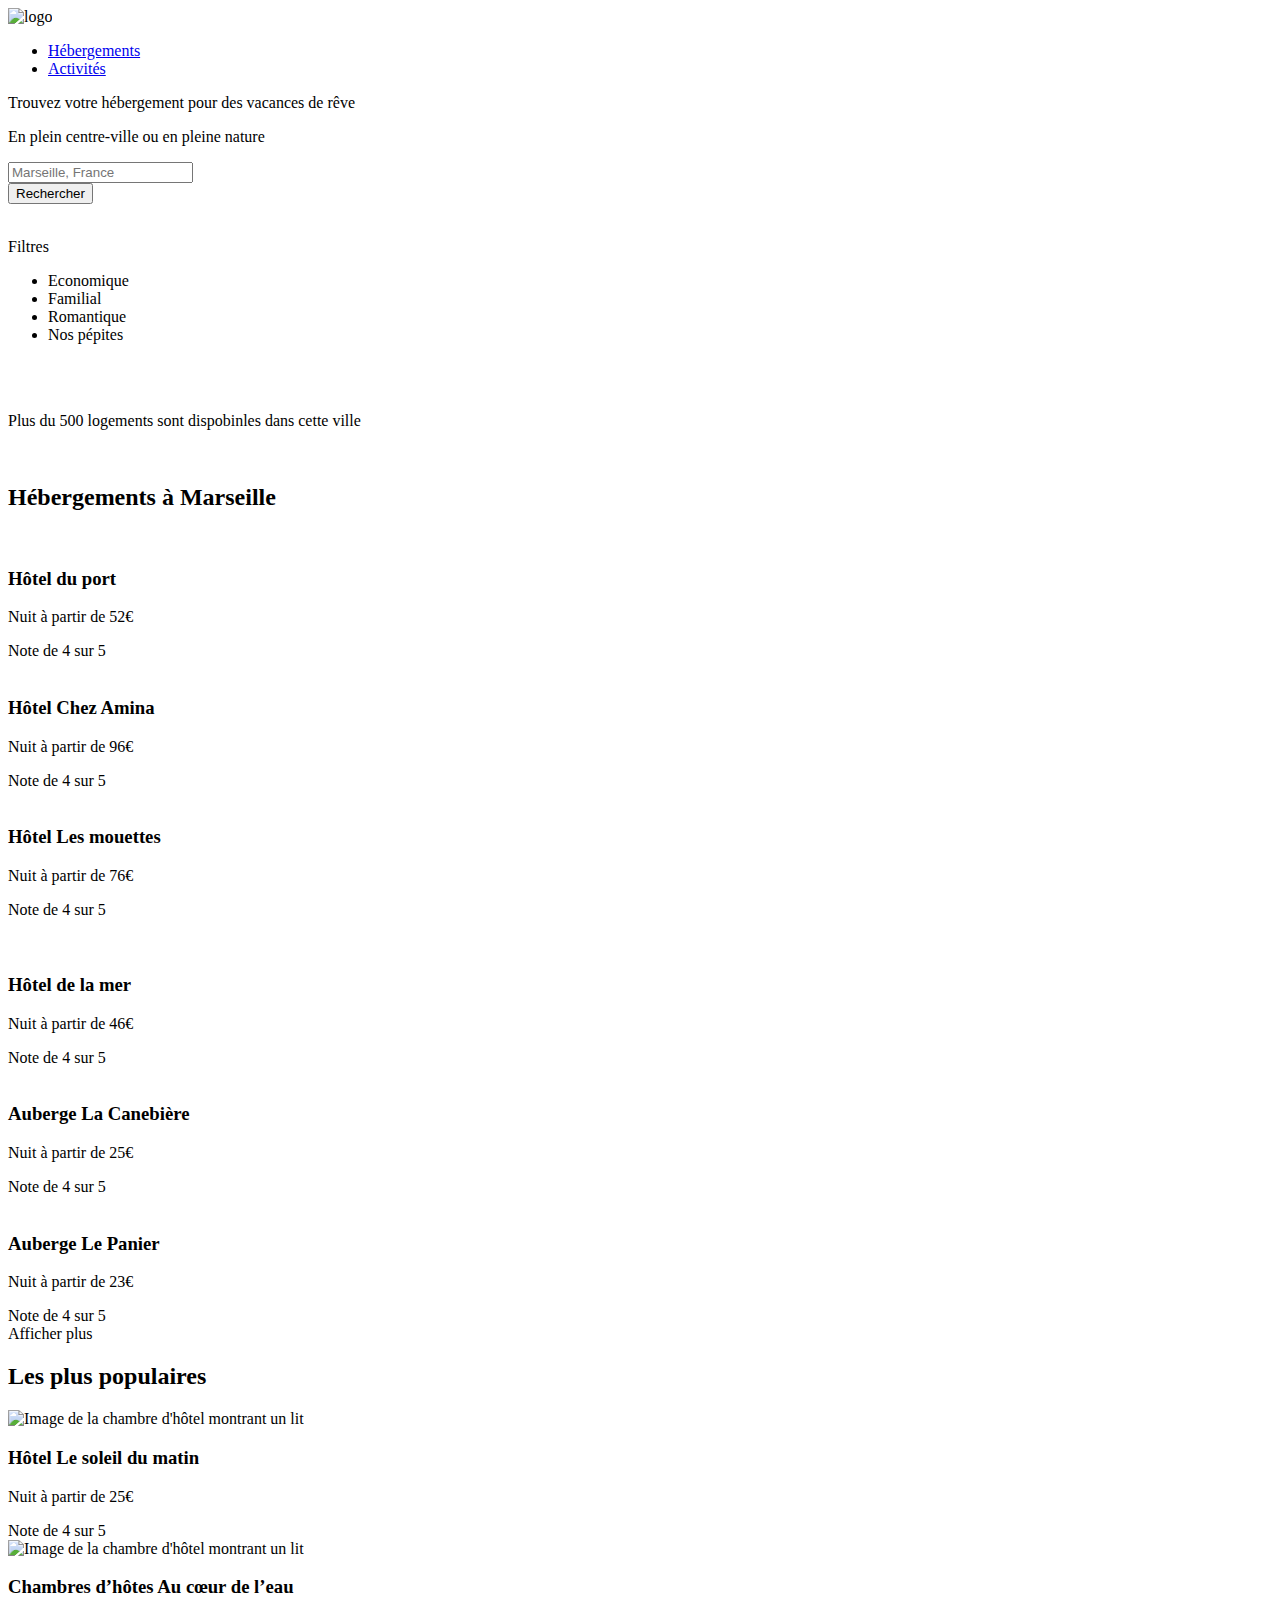
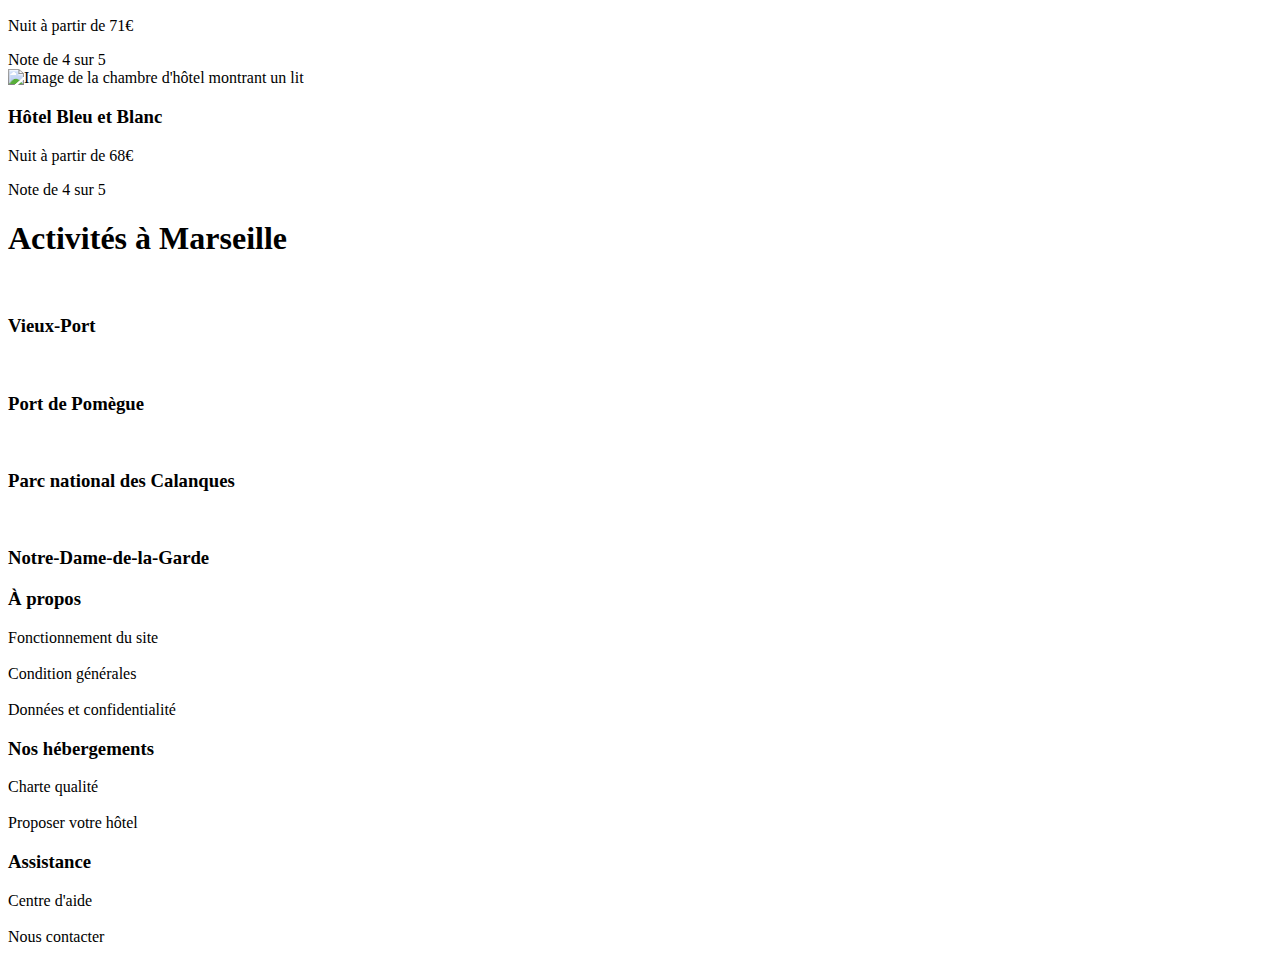
==== index.html @ 1d9c8f61 "Add files via upload" ====
<!DOCTYPE html>
<html lang="fr"><!--100%-->
    <head>
        <meta charset="UTF-8">
        <meta name="viewport" content="width=device-width, initial-scale=1.0">
        <title>Booki</title>
        <link rel="preconnect" href="https://fonts.googleapis.com">
        <link rel="preconnect" href="https://fonts.gstatic.com" crossorigin>
        <link href="https://fonts.googleapis.com/css2?family=Raleway:wght@400;500;700&display=swap" rel="stylesheet">
        <link rel="stylesheet" href="https://cdnjs.cloudflare.com/ajax/libs/font-awesome/6.2.1/css/all.min.css"
            integrity="sha512-MV7K8+y+gLIBoVD59lQIYicR65iaqukzvf/nwasF0nqhPay5w/9lJmVM2hMDcnK1OnMGCdVK+iQrJ7lzPJQd1w=="
            crossorigin="anonymous" referrerpolicy="no-referrer" />
        <link rel="stylesheet" href="css/style.css">
    </head>

    <body>
        <div class="main-container">
            <header>
                <div class="reservia">
                    <div class="logo">
                        <img src="./images/logo/Booki.png" alt="logo" id="booki">
                    </div>
                    <ul class="menu">
                        <li class="btn-hebergements"><a href="#hebergements">Hébergements</a> </li>
                        <!--<a href="#hebergements">Hébergements</a>-->
                        <li class="btn-activites"><a href="#activites">Activités</a> </li>
                        <!--<a href="#activites">Activités</a>-->
                        <!--<div class="btn-hebergement">
                            <input type="submit" name="submit2" class="submit2" value="Hébergement"/>
                        </div>
                        <div class="btn-activites">
                            <input type="submit" name="submit3" class="submit3" value="Activités"/>
                        </div>-->
                    </ul>
                </div>
            </header>
                <p id="p1">Trouvez votre hébergement pour des vacances de rêve</p>
                <p id="p4">En plein centre-ville ou en pleine nature</p>
            <div class="info-group">
                <div class="search-bar">
                    <div class="group15">
                         <i class="fa-solid fa-location-dot" id="s1"></i>
                    </div>
                    <div class="button-searche-desktop-1">
                        <input type="text" name="text" class="search" placeholder="Marseille, France">
                    </div>
                    <div class="button-search-desktop-2">
                        <input type="submit" name="submit" class="submit" value="Rechercher">
                    </div>
                </div>
                <br>
                <div class="filter-bar">
                    <div class="filter-0">
                        <p id="p2">Filtres</p>
                    </div>
                    <div id="filtres">
                        <ul class="menu-2">
                            <li class="icon1"><span class="favorite-styled-1"><i class="fa-solid fa-money-bill-wave" id="f1"></i> Economique</span></li>
                            <li class="icon2"><span class="favorite-styled-2"><i class="fa-solid fa-person" id="f2"></i> Familial</span></li>
                            <li class="icon3"><span class="favorite-styled-3"><i class="fa-solid fa-heart" id="f3"></i> Romantique</span></li>
                            <li class="icon4"><span class="favorite-styled-4"><i class="fa-solid fa-fire" id="f4"></i> Nos pépites</span></li>
                        </ul>
                    </div>
                <!--<div id="filtres">
                        <div class="filter-1">
                            <div class="icon1">
                                <button class="favorite-styled-1" type="button"><i class="fa-solid fa-money-bill-wave" id="f1"></i> Economique</button>
                            </div>
                        </div>
                        <div class="filter-2">
                            <div class="icon2">
                                <button class="favorite-styled-2" type="button"><i class="fa-solid fa-person" id="f2"></i> Familial</button>
                            </div>
                        </div>
                        <div class="filter-3">
                            <div class="icon3">
                                <button class="favorite-styled-3" type="button"><i class="fa-solid fa-heart" id="f3"></i> Romantique</button>
                            </div>
                        </div>
                        <div class="filter-4">
                            <div class="icon4">
                                <button class="favorite-styled-4" type="button"><i class="fa-solid fa-fire" id="f4"></i> Nos pépites</button>
                            </div>
                        </div>
                    </div>-->
                </div>
                <br>
                <div class="infobar">
                    <div class="icon5">
                        <i class="fa-solid fa-info" id="s2"></i>
                    </div>
                    <br>
                    <div class="text1">
                        <p id="p3">Plus du 500 logements sont dispobinles dans cette ville</p>
                    </div>
                </div>
            </div>
            <br>
            <main>
                <div class="hebergements-and-populaires">
                    <section class="hebergements">
                        <div>
                            <h2 class="section-title">Hébergements à Marseille</h2>
                        </div>
                        <div class="hebergements-cards">
                            <div class="hebergements-cards-1">
                                <article class="card">
                                    <div class="card-content">
                                        <div class="card-img">
                                            <img src="./images/hebergements/fred-kleber.jpg" alt="" id="hbg-img1">
                                        </div>
                                        <div class="card-txt">
                                            <h3 class="card-title">Hôtel du port</h3>
										    <p class="card-subtitle">Nuit à partir de 52<span class="euro">€</span></p>
                                        </div>
                                        <div class="card-rating">
                                            <i class="fa-xs fa-solid fa-star" aria-hidden="true"></i>
                                            <i class="fa-xs fa-solid fa-star" aria-hidden="true"></i>
                                            <i class="fa-xs fa-solid fa-star" aria-hidden="true"></i>
                                            <i class="fa-xs fa-solid fa-star" aria-hidden="true"></i>
                                            <i class="fa-xs fa-solid fa-star neutral-star" aria-hidden="true" id="no-star1"></i>
                                            <span class="sr-only">Note de 4 sur 5</span>
                                        </div>
                                    </div>
                                </article>
                                <article class="card">
                                    <div class="card-content">
                                        <div class="card-img">
                                            <img src="./images/hebergements/febrian-zakaria.jpg" alt="" id="hbg-img2">
                                        </div>
                                        <div class="card-txt">
                                            <h3 class="card-title">Hôtel Chez Amina</h3>
                                            <p class="card-subtitle">Nuit à partir de 96<span class="euro">€</span></p>
                                        </div>
                                        <div class="card-rating">
                                            <i class="fa-xs fa-solid fa-star" aria-hidden="true"></i>
                                            <i class="fa-xs fa-solid fa-star" aria-hidden="true"></i>
                                            <i class="fa-xs fa-solid fa-star" aria-hidden="true"></i>
                                            <i class="fa-xs fa-solid fa-star" aria-hidden="true"></i>
                                            <i class="fa-xs fa-solid fa-star neutral-star" aria-hidden="true" id="no-star2"></i>
                                            <span class="sr-only">Note de 4 sur 5</span>
                                        </div>
                                    </div>
                                </article>
                                <article class="card">
                                    <div class="card-content">
                                        <div class="card-img">
                                            <img src="./images/hebergements/reisetopia.jpg" alt="" id="hbg-img3">
                                        </div>
                                        <div class="card-txt">
                                            <h3 class="card-title">Hôtel Les mouettes</h3>
                                            <p class="card-subtitle">Nuit à partir de 76<span class="euro">€</span></p>
                                        </div>
                                        <div class="card-rating">
                                            <i class="fa-xs fa-solid fa-star" aria-hidden="true"></i>
                                            <i class="fa-xs fa-solid fa-star" aria-hidden="true"></i>
                                            <i class="fa-xs fa-solid fa-star" aria-hidden="true"></i>
                                            <i class="fa-xs fa-solid fa-star" aria-hidden="true"></i>
                                            <i class="fa-xs fa-solid fa-star neutral-star" aria-hidden="true" id="no-star3"></i>
                                            <span class="sr-only">Note de 4 sur 5</span>
                                        </div>
                                    </div>
                                </article>
                            </div>
                            <br>
                            <div class="hebergements-cards-2">
                                <article class="card">
                                    <div class="card-content">
                                        <div class="card-img">
                                            <img src="./images/hebergements/annie-spratt.jpg" alt="" id="hbg-img4">
                                        </div>
                                        <div class="card-txt">
                                            <h3 class="card-title">Hôtel de la mer</h3>
                                            <p class="card-subtitle">Nuit à partir de 46<span class="euro">€</span></p>
                                        </div>
                                        <div class="card-rating">
                                            <i class="fa-xs fa-solid fa-star" aria-hidden="true"></i>
                                            <i class="fa-xs fa-solid fa-star" aria-hidden="true"></i>
                                            <i class="fa-xs fa-solid fa-star" aria-hidden="true"></i>
                                            <i class="fa-xs fa-solid fa-star" aria-hidden="true"></i>
                                            <i class="fa-xs fa-solid fa-star neutral-star" aria-hidden="true" id="no-star4"></i>
                                            <span class="sr-only">Note de 4 sur 5</span>
                                        </div>
                                    </div>
                                </article>
                                <article class="card">
                                    <div class="card-content">
                                        <div class="card-img">
                                            <img src="./images/hebergements/marcus-loke.jpg" alt="" id="hbg-img5">
                                        </div>
                                        <div class="card-txt">
                                            <h3 class="card-title">Auberge La Canebière</h3>
                                            <p class="card-subtitle">Nuit à partir de 25<span class="euro">€</span></p>
                                        </div>
                                        <div class="card-rating">
                                            <i class="fa-xs fa-solid fa-star" aria-hidden="true"></i>
                                            <i class="fa-xs fa-solid fa-star" aria-hidden="true"></i>
                                            <i class="fa-xs fa-solid fa-star" aria-hidden="true"></i>
                                            <i class="fa-xs fa-solid fa-star" aria-hidden="true"></i>
                                            <i class="fa-xs fa-solid fa-star neutral-star" aria-hidden="true" id="no-star5"></i>
                                            <span class="sr-only">Note de 4 sur 5</span>
                                        </div>
                                    </div>
                                </article>
                                <article class="card">
                                    <div class="card-content">
                                        <div class="card-img">
                                            <img src="./images/hebergements/nicate-lee.jpg" alt="" id="hbg-img6">
                                        </div>
                                        <div class="card-txt">
                                            <h3 class="card-title">Auberge Le Panier</h3>
                                            <p class="card-subtitle">Nuit à partir de 23<span class="euro">€</span></p>
                                        </div>
                                        <div class="card-rating">
                                            <i class="fa-xs fa-solid fa-star" aria-hidden="true"></i>
                                            <i class="fa-xs fa-solid fa-star" aria-hidden="true"></i>
                                            <i class="fa-xs fa-solid fa-star" aria-hidden="true"></i>
                                            <i class="fa-xs fa-solid fa-star" aria-hidden="true"></i>
                                            <i class="fa-xs fa-solid fa-star neutral-star" aria-hidden="true" id="no-star6"></i>
                                            <span class="sr-only">Note de 4 sur 5</span>
                                        </div>
                                    </div>
                                </article>
                            </div>
                            <div class="affiche">
                                <submit>Afficher plus</submit>
                            </div>
                        </div>
                    </section>
                    <section class="populaires">
                        <div class="populaires-title">
                            <h2 class="section-title-2">Les plus populaires</h2>
                            <i class="fa-solid fa-chart-line" id="I2" aria-hidden="true"></i>
                        </div>
                        <div class="populaires-cards">
                            <!--<a href="#">-->
                                <article class="card">
                                    <img src="./images/hebergements/emile-guillemot.jpg" alt="Image de la chambre d'hôtel montrant un lit">
                                    <div class="card-content">
                                        <div class="card-txt">
                                            <h3 class="card-title">Hôtel Le soleil du matin</h3>
                                            <p class="card-subtitle">Nuit à partir de 25<span class="euro">€</span></p>
                                        </div>
                                        <div class="card-rating">
                                            <i class="fa-xs fa-solid fa-star" aria-hidden="true"></i>
                                            <i class="fa-xs fa-solid fa-star" aria-hidden="true"></i>
                                            <i class="fa-xs fa-solid fa-star" aria-hidden="true"></i>
                                            <i class="fa-xs fa-solid fa-star" aria-hidden="true"></i>
                                            <i class="fa-xs fa-solid fa-star neutral-star" aria-hidden="true" id="no-star7"></i>
                                            <span class="sr-only">Note de 4 sur 5</span>
                                        </div>
                                    </div>
                                </article>
                            <!--</a>
                            <a href="#">-->
                                <article class="card">
                                    <img src="./images/hebergements/aw-creative.jpg" alt="Image de la chambre d'hôtel montrant un lit">
                                    <div class="card-content">
                                        <div class="card-txt">
                                            <h3 class="card-title">Chambres d’hôtes Au cœur de l’eau</h3>
                                            <p class="card-subtitle">Nuit à partir de 71<span class="euro">€</span></p>
                                        </div>
                                        <div class="card-rating">
                                            <i class="fa-xs fa-solid fa-star" aria-hidden="true"></i>
                                            <i class="fa-xs fa-solid fa-star" aria-hidden="true"></i>
                                            <i class="fa-xs fa-solid fa-star" aria-hidden="true"></i>
                                            <i class="fa-xs fa-solid fa-star" aria-hidden="true"></i>
                                            <i class="fa-xs fa-solid fa-star neutral-star" aria-hidden="true" id="no-star8"></i>
                                            <span class="sr-only">Note de 4 sur 5</span>
                                        </div>
                                    </div>
                                </article>
                            <!--</a>
                            <a href="#">-->
                                <article class="card">
                                    <img src="./images/hebergements/febrian-zakaria2.jpg" alt="Image de la chambre d'hôtel montrant un lit">
                                    <div class="card-content">
                                        <div class="card-txt">
                                            <h3 class="card-title">Hôtel Bleu et Blanc</h3>
                                            <p class="card-subtitle">Nuit à partir de 68<span class="euro">€</span></p>
                                        </div>
                                        <div class="card-rating">
                                            <i class="fa-xs fa-solid fa-star" aria-hidden="true"></i>
                                            <i class="fa-xs fa-solid fa-star" aria-hidden="true"></i>
                                            <i class="fa-xs fa-solid fa-star" aria-hidden="true"></i>
                                            <i class="fa-xs fa-solid fa-star" aria-hidden="true"></i>
                                            <i class="fa-xs fa-solid fa-star neutral-star" aria-hidden="true" id="no-star9"></i>
                                            <span class="sr-only">Note de 4 sur 5</span>
                                        </div>
                                    </div>
                                </article>
                            <!--</a>-->
                        </div>
                    </section>
                </div>
            </main>
            <div class="activites">
                <h1>Activités à Marseille</h1>
                <div class="frame14">
                    <div class="card1">
                        <img src="./images/activites/reno-laithienne.jpg" alt="" id="img1">
                        <div class="frame16">
                            <h3>Vieux-Port</h3>
                        </div>
                    </div>
                    <div class="card2">
                        <img src="./images/activites/paul-hermann2.jpg" alt="" id="img2">
                        <div class="frame17">
                            <h3>Port de Pomègue</h3>
                        </div>
                    </div>
                    <div class="card3">
                        <img src="./images/activites/kilyan-sockalingum.jpg" alt="" id="img3">
                        <div class="frame18">
                            <h3>Parc national des Calanques</h3>
                        </div>
                    </div>
                    <div class="card4">
                        <img src="./images/activites/florian-wehde.jpg" alt="" id="img4">
                        <div class="frame19">
                            <h3>Notre-Dame-de-la-Garde</h3>
                        </div>
                    </div>
                </div>
            </div>
            <footer>
                <div class="footer">
                    <div class="A-propos">
                        <h3>À propos</h3>
                        <div class="A-propos-content">
                            <div class="A-propos-txt">
                                
                                <span>Fonctionnement du site</span><br><br>
                                <span>Condition générales</span><br><br>
                                <span>Données et confidentialité</span>
                                
                            </div>
                        </div>			
                    </div>
                    <div class="Nos-hébergements">
                        <h3>Nos hébergements</h3>
					    <div class="Nos-hebergements-content">
						    <div class="Nos-hebregements-txt">

							    <span>Charte qualité</span><br><br>
							    <span>Proposer votre hôtel</span>

						    </div>
					    </div>
                    </div>
                    <div class="Assistance">
                        <h3>Assistance</h3>
					    <div class="Assistance-content">
						    <div class="Assistance-txt">
					
							    <span>Centre d'aide</span><br><br>
							    <span>Nous contacter</span>

						    </div>
					    </div>
                    </div>
                </div>
            </footer>
        </div>
    </body>
</html>
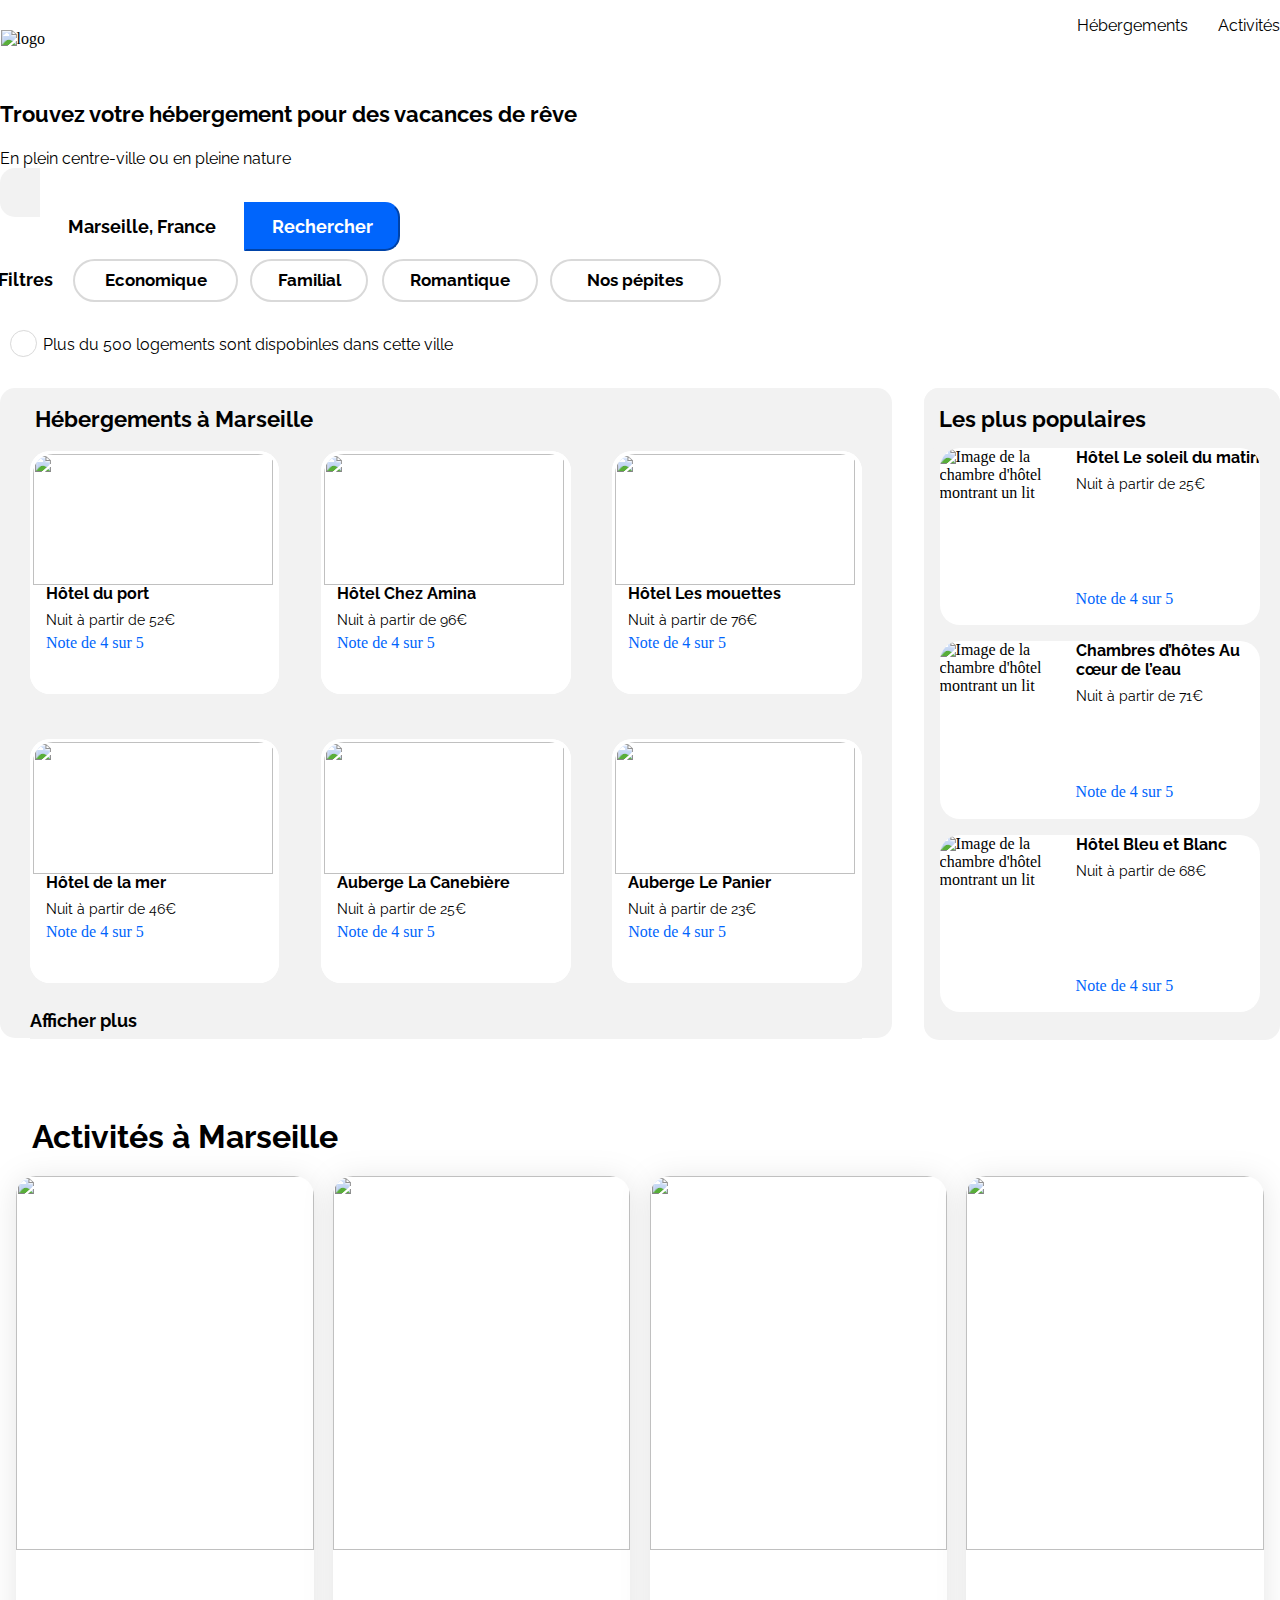
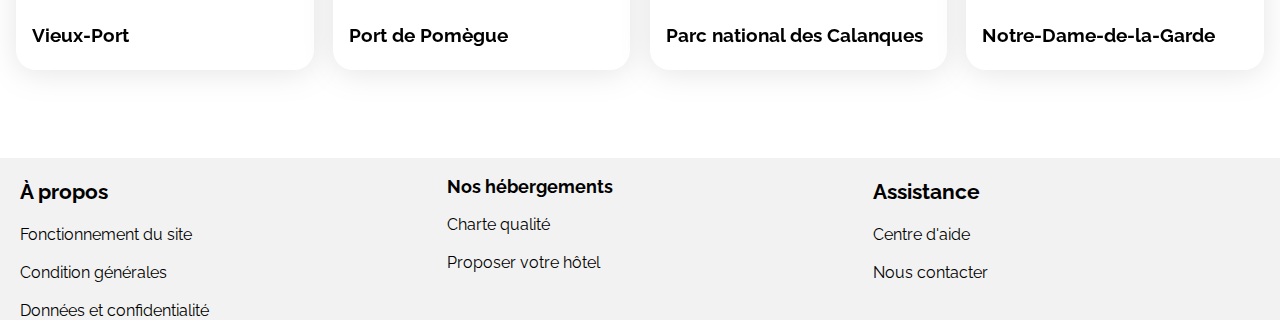
==== commit 3cc57612: "Update index.html" ====
--- a/index.html
+++ b/index.html
@@ -10,7 +10,7 @@
         <link rel="stylesheet" href="https://cdnjs.cloudflare.com/ajax/libs/font-awesome/6.2.1/css/all.min.css"
             integrity="sha512-MV7K8+y+gLIBoVD59lQIYicR65iaqukzvf/nwasF0nqhPay5w/9lJmVM2hMDcnK1OnMGCdVK+iQrJ7lzPJQd1w=="
             crossorigin="anonymous" referrerpolicy="no-referrer" />
-        <link rel="stylesheet" href="css/style.css">
+        <link rel="stylesheet" href="./style.css">
     </head>
 
     <body>
@@ -363,4 +363,4 @@
             </footer>
         </div>
     </body>
-</html>+</html>
--- a/style.css
+++ b/style.css
@@ -0,0 +1,2034 @@
+body {
+    background-color: white;
+    max-width:1440px;
+    margin:0px auto;
+  }
+
+.reservia{
+  background-color: white;
+  height:79px;
+  display: flex;
+}
+
+.logo{
+  background-color: white;
+  /*width: 161.09px;*/
+  width: 11.18680555555556%;
+  height:79px;
+  display:flex;
+  align-items: center;
+  justify-content: center;
+  margin-left: -2.5em;
+}
+
+.menu{
+  background-color: white;
+  width:88.81319444444444%;
+  height:35px;
+  display:flex;
+  flex-direction: row;
+  justify-content: flex-end;
+  color: black;
+  text-decoration: none;
+}
+
+#booki{
+  width:62px;
+  height:19px;
+}
+
+.btn-hebergements{
+  background-color: white;
+  border: hidden;
+  padding-right: 15px;
+  color: black;
+  font-family: raleway;
+  font-size: 16px;
+  font-weight: 400;
+  text-decoration: none;
+  list-style-type: none;
+}
+
+.btn-activites{
+  background-color: white;
+  border: hidden;
+  padding-left: 15px;
+  color: black;
+  font-family: raleway;
+  font-size: 16px;
+  font-weight: 400;
+  list-style-type: none;
+}
+
+.btn-activites a{
+  color: black;
+  text-decoration: none;
+}
+
+.btn-activites a:hover{
+  color: #0065FC;
+  border-top:2px solid #0065FC;
+  padding-top: 13px;
+}
+
+.btn-activites:hover{
+  border-top-color: #0065FC;
+  border-top: 20px;
+}
+
+.btn-hebergements:hover{
+  border-top-color: #0065FC;
+}
+
+.btn-hebergements a{
+  color: black;
+  text-decoration: none;
+}
+
+.btn-hebergements a:hover{
+  color: #0065FC;
+  border-top:2px solid #0065FC;
+  padding-top: 13px;
+}
+
+.btn-hebergements:hover{
+  color:#0065FC;
+}
+
+#p1{
+  font-weight: 700;
+  font-size: 22px;
+  font-family: raleway;
+}
+
+#p4{
+  font-family: raleway;
+  font-size: 16px;
+  font-weight: 400;
+}
+
+.search-bar{
+  width: 400px;
+  height: 49px;
+  border-radius: 15px;
+  border: 1px;
+  display:flex;
+  align-items: baseline;
+}
+
+.group15{
+  background-color: #F2F2F2;
+  width: 15%;
+  height: 49px;
+  bottom: 16px;
+  position: relative;
+  border-radius: 15px 0px 0px 15px;
+}
+
+#s1{
+  position:relative;
+  top:30%;
+  left:40%;
+}
+
+.search{
+  background-color: white;
+  /*color: #0065FC;*/
+  color: black;
+  width: 200px;
+  height: 44px;
+  text-align: center;
+  border: none;
+}
+
+.search::placeholder{
+  color:black;
+  font-family: raleway;
+  font-weight: 700;
+  font-size: 18px;
+}
+
+.submit{
+  background-color: #0065FC;
+  width: 156px;
+  height: 49px;
+  border-radius: 0px 15px 15px 0px;
+  color:white;
+  border-color: #0065FC;
+  font-family: raleway;
+  font-weight: 700;
+  font-size: 18px;
+  text-align: center;
+}
+
+.filter-bar{
+  Width:758px;
+  Height:50px;
+  Gap:15px;
+  display:flex;
+}
+
+.filter-0{
+  width:50px;
+  height:50px;
+  display:flex;
+  justify-content: center;
+}
+
+#p2{
+  font-weight: 700;
+  font-size: 18px;
+  font-family: raleway;
+}
+
+#filtres{
+  display: flex;
+  width: 704px;
+  height: 50px;
+  justify-content: space-between;
+  margin-left: -2em;
+}
+
+.menu-2{
+  display: flex;
+  width: 704px;
+  height: 50px;
+  margin-top: 0.5em;
+}
+
+.menu-2 li{
+  list-style-type: none;
+}
+
+.menu-2 span{
+  display: block;
+  text-align: center;
+  border:2px solid #D9D9D9;
+  padding-top: 0.5em;
+}
+
+.icon1{
+  background-color: white;
+  width:500px;
+  height:30px;
+  border-radius: 1000px;
+  /*border-color: #D9D9D9;*/
+  margin-right: 1em;
+}
+
+.icon1:hover{
+    background-color: white;
+    width:500px;
+    height:30px;
+    border-radius: 1000px;
+    /*border-color: #D9D9D9;*/
+    margin-right: 1em;
+  }
+
+.favorite-styled-1{
+  background-color: white;
+  width:100%;
+  height:100%;
+  border-radius: 1000px;
+  font-weight: 700;
+  font-size: 17px;
+  font-family: raleway;
+  /*border-color: #D9D9D9;*/
+}
+
+.favorite-styled-1:hover{
+    background-color: #DEEBFF;
+  }
+
+#f1{
+  color: #0065FC;
+}
+
+.favorite-styled-2{
+  background-color: white;
+  width:114px;
+  height:30px;
+  border-radius: 1000px;
+  font-weight: 700;
+  font-size: 17px;
+  font-family: raleway;
+  border-color: #D9D9D9;
+}
+
+.favorite-styled-2:hover{
+    background-color: #DEEBFF;
+  }
+
+#f2{
+  color: #0065FC;
+}
+
+.icon2{
+  background-color: white;
+  width:100px;
+  height:30px;
+  border-radius: 1000px;
+  border-color: #D9D9D9;
+  margin-right: 2em;
+}
+
+.favorite-styled-3{
+  background-color: white;
+  width:100%;
+  height:100%;
+  border-radius: 1000px;
+  font-weight: 700;
+  font-size: 17px;
+  font-family: raleway;
+  border-color: #D9D9D9;
+}
+
+.favorite-styled-3:hover{
+    background-color: #DEEBFF;
+}
+
+.icon3{
+  background-color: white;
+  width:470px;
+  height:30px;
+  border-radius: 1000px;
+  border-color: #D9D9D9;
+  margin-right: 1em;
+}
+
+#f3{
+  color: #0065FC;
+}
+
+.favorite-styled-4{
+  background-color: white;
+  width:167px;
+  height:30px;
+  border-radius: 1000px;
+  font-weight: 700;
+  font-size: 17px;
+  font-family: raleway;
+  border-color: #D9D9D9;
+}
+
+.favorite-styled-4:hover{
+    background-color: #DEEBFF;
+}
+
+.icon4{
+  background-color: white;
+  width:100%;
+  height:100%;
+  border-radius: 1000px;
+  border-color: #D9D9D9;
+}
+
+#f4{
+  color: #0065FC;
+}
+
+.infobar{
+  display:flex;
+  border-color: red;
+  border: 10px;
+}
+
+.icon5{
+  background-color: white;
+  width: 25px;
+  height: 25px;
+  align-items: center;
+  border-radius: 125% 120%;
+  margin-right: 0.5em;
+  position:relative;
+  margin-top: 0.7em;
+  left: 0.8%;
+  border: 1px solid #D9D9D9;
+}
+
+#s2{
+  position:relative;
+  top:10%;
+  left:40%;
+  font-size: small;
+  color: #0065FC;
+  border-color: #D9D9D9;
+}
+
+.text1{
+  margin-left: 0.5em;
+  font-family: raleway;
+  font-size: 16px;
+  font-weight: 400;
+}
+
+.hebergements-and-populaires{
+  width: 100%;
+  height: 650px;
+  display:flex;
+}
+
+.hebergements{
+  background-color: #F2F2F2;
+  width:70%;
+  margin-right: 1em;
+  border-radius: 15px;
+  padding-right: 30px;
+  padding-left: 30px;
+}
+
+.populaires{
+  background-color: #F2F2F2;
+  width: 30%;
+  margin-left: 1em;
+
+  border-radius: 15px;
+}
+
+.hebergements-cards{
+  /*background-color: #F2F2F2;*/
+  width: 100%;
+  height:91%;
+}
+
+.section-title{
+  padding-left: 5px;
+  font-family: raleway;
+  font-weight: 700;
+  font-size: 22px;
+
+}
+
+.hebergements-cards-1{
+  background-color: #F2F2F2;
+  width: 100%;
+  height:45.75%;
+  justify-content: space-between;
+  display:flex;
+}
+
+.hebergements-cards-2{
+  background-color: #F2F2F2;
+  width: 100%;
+  height:45.75%;
+  justify-content: space-between;
+  display:flex;
+}
+
+/*.card1{
+  background-color: #FFFFFF;
+  width: 30%;
+  height:90%;
+
+  border-radius: 20px;
+}*/
+
+
+/*
+.hebergements .card1{
+  background-color: #ffffff;
+  width: 30%;
+  height: 262.28475px;
+  border-radius: 20px;
+}
+
+.card1 .card-content{
+  background-color: white;
+  border-radius: 20px;
+}
+
+.card1 .card-img{
+  width: 100%;
+  height:144.2566125px;
+  border-top-left-radius: 20px;
+  border-top-right-radius: 20px;
+  margin-bottom: 0;
+}
+
+.card1 .card-img img{
+  width: 98%;
+  height: 142.814046375px;
+  border-top-left-radius: 20px;
+  border-top-right-radius: 20px;
+  margin-left: 0.2em;
+  margin-top: 0.2em;
+  margin-bottom: 0;
+  object-fit: cover;
+}
+
+.card1 .card-txt{
+  margin-left: 1em;
+  margin-top: 0em;
+}
+
+.card1 .card-title{
+  margin: 0;
+}
+
+.card1 .card-subtitle{
+  margin: 0;
+}
+
+.card1 .card-rating{
+  border-bottom-right-radius: 20px;
+  border-bottom-left-radius: 20px;
+  margin-left: 1em;
+
+  color: #0065FC
+}
+
+*/
+
+/*.hebergements .card2{
+  background-color: #ffffff;
+  width: 30%;
+  height: 90%;
+  border-radius: 20px;
+}
+
+.card2 .card-content{
+  background-color: white;
+  border-radius: 20px;
+}
+
+.card2 .card-img{
+  width: 100%;
+  height: 55%;
+  border-top-left-radius: 20px;
+  border-top-right-radius: 20px;
+  margin-bottom: 0;
+}
+
+.card2 .card-img img{
+  width: 98%;
+  height: 99%;
+  border-top-left-radius: 20px;
+  border-top-right-radius: 20px;
+  margin-left: 0.2em;
+  margin-top: 0.2em;
+  margin-bottom: 0;
+  object-fit: cover;
+}
+
+.card2 .card-txt{
+  width: 100%;
+  height:30%;
+
+  margin-left: 1em;
+  margin-top: 0em;
+}
+
+.card2 .card-title{
+  margin-top: -0em;
+}
+
+.card2 .card-subtitle{
+  margin-top: -0.5em;
+}
+
+.card2 .card-rating{
+  border-bottom-right-radius: 20px;
+  border-bottom-left-radius: 20px;
+  margin-left: 1em;
+}
+*/
+
+.hebergements-cards .card{
+  background-color: #FFFFFF;
+  width: 30%;
+  height: 90%;
+  border-radius: 20px;
+}
+
+.hebergements-cards .card-content{
+  background-color: white;
+  width: 100%;
+  height:100%;
+  border-radius: 20px;
+}
+
+.hebergements-cards .card-img{
+  width: 100%;
+  height:55%;
+  border-top-left-radius: 20px;
+  border-top-right-radius: 20px;
+}
+
+.card-img img{
+  width: 98%;
+  height: 99%;
+  border-top-left-radius: 20px;
+  border-top-right-radius: 20px;
+  margin-left: 0.2em;
+  margin-top: 0.2em;
+  object-fit: cover;
+}
+
+.hebergements-cards .card-txt{
+  width: 100%;
+  margin-left: 1em;
+}
+
+.hebergements-cards .card-rating{
+  width: 100%;
+  /*height:15%;*/
+  border-bottom-right-radius: 20px;
+  border-bottom-left-radius: 20px;
+  margin-left: 1em;
+  margin-top: -0.5em;
+  color: #0065FC
+}
+
+#no-star1{
+  color:#F2F2F2;
+}
+
+#no-star2{
+  color:#F2F2F2;
+}
+
+#no-star3{
+  color:#F2F2F2;
+}
+
+#no-star4{
+  color:#F2F2F2;
+}
+
+#no-star5{
+  color:#F2F2F2;
+}
+
+#no-star6{
+  color:#F2F2F2;
+}
+
+.affiche{
+  background-color: #F2F2F2;
+  width: 100%;
+  height: 5%;
+  border: none;
+  font-family: raleway;
+  font-size: 18px;
+  font-weight: 700;
+}
+
+.texte1{
+  width: 100%;
+  height: 100%;
+  font-family: raleway;
+  font-weight: 700;
+  font-size: 18px;
+  background-color: #F2F2F2;
+}
+
+.populaires-title{
+  background-color: #F2F2F2;
+  width:100%;
+  height: 8%;
+  display: flex;
+  justify-content: space-between;
+  border-radius: 15px;
+}
+
+.section-title-2{
+  padding-left: 15px;
+  font-family: raleway;
+  font-weight: 700;
+  font-size: 22px;
+}
+
+#I2{
+  color: #0065FC;
+  margin-top: 1.5em;
+  margin-right: 0.5em;
+}
+
+.populaires-cards{
+  background-color: #F2F2F2;
+  width: 100%;
+  height: 91%;
+  margin-right: 1em;
+  margin-top: 0.5em;
+  border-radius: 15px;
+}
+
+.populaires-cards .card{
+  background-color: #FFFFFF;
+  width: 90%;
+  height: 30%;
+  display: flex;
+  margin-bottom: 1em;
+  margin-left: 1em;
+  border-radius: 20px;
+  overflow: hidden;
+}
+
+.populaires-cards .card img{
+  width: 40%;
+  height: 100%;
+  object-fit: cover;
+}
+
+.populaires-cards .card-content{
+  width: 60%;
+  height: 100%;
+  margin-left: 0.8em;
+}
+
+.populaires-cards .card-txt{
+  width: 100%;
+  height: 80%;
+  color: black;
+}
+
+.card-title{
+  font-family: raleway;
+  font-weight: 700;
+  font-size: 16px;
+  margin-top: -0em;
+}
+
+.card-subtitle{
+  font-family: raleway;
+  font-weight: 400;
+  font-size: 14px;
+  margin-top: -0.5em;
+}
+
+.populaires-cards .card-rating{
+  width: 100%;
+  height: 20%;
+  color: #0065FC;
+}
+
+#no-star7{
+  color:#F2F2F2;
+}
+
+#no-star8{
+  color:#F2F2F2;
+}
+
+#no-star9{
+  color:#F2F2F2;
+}
+
+.activites{
+  /*background-color: yellow;*/
+  background-color: white;
+  width: 100%;
+  height: 800px;
+  font-family: raleway;
+  font-weight: 700;
+  font-size: 16px;
+
+  margin-top: 5em;
+}
+
+.activites h1{
+  padding-left: 1em;
+}
+.activites .frame14{
+  /*background-color: blue;*/
+  background-color: white;
+  width: 100%;
+  height: 78.53%;
+  justify-content: space-between;
+  display:flex;
+}
+
+.activites .card1{
+  /*background-color: red;*/
+  background-color: #ffffff;
+  width: 23.2421875%;
+  height: 78.53%;
+  margin-right: 0.5em;
+  margin-left: 1em;
+  border-radius: 20px;
+  filter: drop-shadow(0px 3px 15px rgba(0, 0, 0, 0.1));
+}
+
+.frame16{
+  /*background-color: #FFFFFF;*/
+  width: 314px;
+  padding-left: 1em;
+}
+
+.activites .card1 #img1{
+  /*width: 330px;*/
+  width: 100%;
+  height: 87%;
+  border-top-left-radius: 20px;
+  border-top-right-radius: 20px;
+}
+
+.activites .card2{
+  /*background-color: green;*/
+  background-color: #ffffff;
+  width: 23.2421875%;
+  height: 78.53%;
+  margin-right: 0.5em;
+  margin-left: 0.5em;
+  border-radius: 20px;
+  filter: drop-shadow(0px 3px 15px rgba(0, 0, 0, 0.1));
+}
+
+.activites .card2 #img2{
+  /*width: 330px;*/
+  width: 100%;
+  height: 87%;
+  border-top-left-radius: 20px;
+  border-top-right-radius: 20px;
+}
+
+.frame17{
+  /*background-color: #ffffff;*/
+  width: 314px;
+  padding-left: 1em;
+}
+
+.activites .card3{
+  /*background-color: orange;*/
+  background-color: #ffffff;
+  width: 23.2421875%;
+  height: 78.53%;
+  margin-right: 0.5em;
+  margin-left: 0.5em;
+  border-radius: 20px;
+  filter: drop-shadow(0px 3px 15px rgba(0, 0, 0, 0.1));
+}
+
+.activites .card3 #img3{
+  width: 100%;
+  /*width: 330px;*/
+  height: 87%;
+  border-top-left-radius: 20px;
+  border-top-right-radius: 20px;
+}
+
+.frame18{
+  /*background-color: white;*/
+  /*background-color: #ffffff;*/
+  width: 314px;
+  padding-left: 1em;
+}
+
+.activites .card4{
+  /*background-color: violet;*/
+  background-color: #FFFFFF;
+  width: 23.2421875%;
+  height: 78.53%;
+  margin-right: 1em;
+  margin-left: 0.5em;
+  border-radius: 20px;
+  filter: drop-shadow(0px 3px 15px rgba(0, 0, 0, 0.1));
+}
+
+.activites .card4 #img4{
+  width: 100%;
+  /*width: 330px;*/
+  height: 87%;
+  border-top-left-radius: 20px;
+  border-top-right-radius: 20px;
+}
+
+.frame19{
+  /*background-color: white;*/
+  width: 314px;
+  padding-left: 1em;
+}
+
+
+.footer{
+  max-width: 1440px;
+  background-color: #F2F2F2;
+  justify-content: space-between;
+  display:flex;
+  font-family: raleway;
+  margin-top: -10em;
+}
+
+.A-propos{
+  background-color: #F2F2F2;
+  width: 33%;
+  padding-left: 20px;
+  font-weight: 700;
+  font-size: 18px;
+}
+
+.A-propos-txt{
+  font-weight: 400;
+  font-size: 16px;
+}
+
+.Nos-hébergements{
+  background-color: #F2F2F2;
+  width: 33%;
+  padding-left: 20px;
+}
+
+.Nos-hébergements h3{
+  font-weight: 700;
+  font-size: 18px;
+}
+
+.Nos-hebergements-txt{
+  font-weight: 400;
+  font-size: 16px;
+}
+
+.Assistance{
+  background-color: #F2F2F2;
+  width: 33%;
+  padding-left: 20px;
+  font-weight: 700;
+  font-size: 18px;
+}
+
+.Assistance-txt{
+  font-weight: 400;
+  font-size: 16px;
+}
+
+
+@media screen and (min-width: 768px) and (max-width: 1024px) {
+
+body{
+  background-color:yellow;
+  /*background-color: white;*/
+  max-width:1024px;
+  margin:0px auto;
+  padding-right: 0px;
+}
+      
+.reservia{
+  background-color: white;
+  /*background-color: orange;*/
+  /*width: 150%;*/
+  max-width: 1024px;
+  height:79px;
+  display: flex;
+}
+
+.logo{
+  background-color: white;
+  /*background-color: red;*/
+  /*width: 161.09px;*/
+  width: 11.18680555555556%;
+  height:19px;
+  display:flex;
+  align-items: center;
+  justify-content: center;
+  margin-left: 2em;
+  margin-top: 1.5em;
+}
+      
+.menu{
+  background-color: white;
+  /*background-color: green;*/
+  width:88.81319444444444%;
+  height:35px;
+  display:flex;
+  flex-direction: row;
+  justify-content: flex-end;
+  color: black;
+  text-decoration: none;
+  margin-right: 3em;
+}
+      
+#booki{
+  width:61px;
+  height:19px;
+}
+      
+.btn-hebergements{
+  background-color: white;
+  /*background-color: indigo;*/
+  border: hidden;
+  padding-right: 15px;
+  color: black;
+  font-family: raleway;
+  font-size: 16px;
+  font-weight: 400;
+  text-decoration: none;
+  list-style-type: none;
+}
+      
+.btn-activites{
+  background-color: white;
+  /*background-color: grey;*/
+  border: hidden;
+  padding-left: 15px;
+  color: black;
+  font-family: raleway;
+  font-size: 16px;
+  font-weight: 400;
+  list-style-type: none;
+}
+      
+.btn-activites a{
+  color: black;
+  text-decoration: none;
+}
+      
+.btn-activites a:hover{
+  color: #0065FC;
+  border-top:2px solid #0065FC;
+  padding-top: 13px;
+}
+      
+.btn-activites:hover{
+  border-top-color: #0065FC;
+  border-top: 20px;
+}
+      
+.btn-hebergements:hover{
+  border-top-color: #0065FC;
+}
+      
+.btn-hebergements a{
+  color: black;
+  text-decoration: none;
+}
+      
+.btn-hebergements a:hover{
+  color: #0065FC;
+  border-top:2px solid #0065FC;
+  padding-top: 13px;
+}
+      
+.btn-hebergements:hover{
+  color:#0065FC;
+}
+      
+#p1{
+  font-weight: 700;
+  font-size: 22px;
+  font-family: raleway;
+  padding-left: 0.5em;
+
+  margin-left: 2em;
+}
+      
+#p4{
+  font-family: raleway;
+  font-size: 16px;
+  font-weight: 400;
+  padding-left: 0.75em;
+
+  margin-left: 3em;
+  }
+
+.info-group{
+    width: 95%;
+    margin-left: 3em;
+}
+
+.search-bar{
+  width: 377px;
+  height: 49px;
+  border-radius: 15px;
+  border: 1px;
+  display:flex;
+  align-items: baseline;
+  margin-left: 0.5em;
+}
+      
+.group15{
+  background-color: #F2F2F2;
+  width: 15%;
+  height: 49px;
+  bottom: 16px;
+  position: relative;
+  border-radius: 15px 0px 0px 15px;
+}
+      
+#s1{
+  position:relative;
+  top:30%;
+  left:40%;
+}
+      
+.search{
+  background-color: white;
+  color: #0065FC;
+  width: 171px;
+  height: 44px;
+  text-align: center;
+  border: none;
+}
+      
+.search::placeholder{
+  color:black;
+  font-family: raleway;
+  font-weight: 700;
+  font-size: 18px;
+}
+      
+.submit{
+  background-color: #0065FC;
+  width: 156px;
+  height: 49px;
+  border-radius: 0px 15px 15px 0px;
+  color:white;
+  border-color: #0065FC;
+  font-family: raleway;
+  font-weight: 700;
+  font-size: 18px;
+  text-align: center;
+}
+      
+.filter-bar{
+  Width:758px;
+  Height:50px;
+  Gap:15px;
+  display:flex;
+  margin-left: 0.75em;
+}
+      
+.filter-0{
+  width:50px;
+  height:50px;
+  display:flex;
+  justify-content: center;
+}
+      
+#p2{
+  font-weight: 700;
+  font-size: 18px;
+  font-family: raleway;
+}
+      
+#filtres{
+  display: flex;
+  width: 704px;
+  height: 50px;
+  justify-content: space-between;
+  margin-left: -2em;
+}
+      
+.hebergements-and-populaires{
+  width: 94%;
+  height: 950px;
+  display:flex;
+  align-content: space-between;
+  flex-wrap: nowrap;
+  flex-direction: column;
+}
+      
+.hebergements{
+  background-color: #F2F2F2;
+  width:90%;
+  /*height: 66.86714051394204%;*/
+  height: 66.94033935413246%;
+  /*margin-right: 1em;*/
+  border-radius: 15px;
+  padding-right: 30px;
+  padding-left: 30px;
+
+  margin-left: 3em;
+}
+      
+.populaires{
+  background-color: #F2F2F2;
+  /*background-color: green;*/
+  /*width: 100%;*/
+  /*width: 105.85%;*/
+  width: 96%;
+  /*height: 27.58620689655172%;*/
+  /*margin-left: 1em;*/
+  border-radius: 15px;
+      
+  flex-direction: row;
+      
+  display: grid;
+  grid-template-columns: repeat(1, 1fr);
+  grid-gap: 5px;
+  grid-auto-rows: minmax(100px, auto);
+          
+  margin-top: 2em;
+  margin-left: 3em;
+}
+      
+.hebergements-cards{
+  background-color: #F2F2F2;
+  width: 100%;
+  height:91%;
+}
+      
+.section-title{
+  padding-left: 5px;
+  font-family: raleway;
+  font-weight: 700;
+  font-size: 22px;
+}
+      
+.hebergements-cards-1{
+  background-color: #F2F2F2;
+  width: 100%;
+  height:45.75%;
+  justify-content: space-between;
+  display:flex;
+}
+      
+.hebergements-cards-2{
+  background-color: #F2F2F2;
+  width: 100%;
+  height:45.75%;
+  justify-content: space-between;
+  display:flex;
+}
+      
+.hebergements-cards .card{
+  background-color: #FFFFFF;
+  width: 30%;
+  height: 90%;
+  border-radius: 20px;
+}
+      
+.hebergements-cards .card-content{
+  background-color: white;
+  width: 100%;
+  height:100%;
+  border-radius: 20px;
+}
+      
+.hebergements-cards .card-img{
+  width: 100%;
+  height:59.83112183353438%;
+  border-top-left-radius: 20px;
+  border-top-right-radius: 20px;
+}
+      
+.card-img img{
+  width: 98%;
+  height: 99%;
+  border-top-left-radius: 20px;
+  border-top-right-radius: 20px;
+  margin-left: 0.2em;
+  margin-top: 0.2em;
+  object-fit: cover;
+}
+      
+.hebergements-cards .card-txt{
+  width: 100%;
+  margin-left: 1em;
+  margin-top: 0.5em;
+}
+      
+.hebergements-cards .card-rating{
+  width: 100%;
+  /*height:15%;*/
+  border-bottom-right-radius: 20px;
+  border-bottom-left-radius: 20px;
+  margin-left: 1em;
+  margin-top: -0.5em;
+  color: #0065FC
+}
+      
+#no-star1{
+  color:#F2F2F2;
+}
+      
+#no-star2{
+  color:#F2F2F2;
+}
+      
+#no-star3{
+  color:#F2F2F2;
+}
+      
+#no-star4{
+  color:#F2F2F2;
+}
+      
+#no-star5{
+  color:#F2F2F2;
+}
+      
+#no-star6{
+  color:#F2F2F2;
+}
+      
+.affiche{
+  background-color: #F2F2F2;
+  width: 100%;
+  /*height: 5%;*/
+  border: none;
+  font-family: raleway;
+  font-size: 18px;
+  font-weight: 700;
+}
+      
+.populaires-title{
+  background-color: #F2F2F2;
+  width:100%;
+  height: 8%;
+  display: flex;
+  justify-content: space-between;
+  border-radius: 15px;
+  margin-top: 0.5em;
+}
+      
+.section-title-2{
+  padding-left: 15px;
+  font-family: raleway;
+  font-weight: 700;
+  font-size: 22px;
+}
+      
+#I2{
+  color: #0065FC;
+  margin-top: 1.5em;
+  margin-right: 0.5em;
+}
+      
+.populaires-cards{
+  background-color: #F2F2F2;
+  /*background-color: #0065FC;*/
+  width: 100%;
+  height: 91%;
+  margin-right: 1em;
+  margin-top: -1em;
+  border-radius: 15px;
+      
+  flex-direction: row;
+      
+  display: grid;
+  grid-template-columns: repeat(3, 1fr);
+  grid-gap: 5px;
+  /*grid-auto-rows: minmax(100px, auto);*/
+}
+      
+.populaires-cards .card{
+  background-color: #FFFFFF;
+  /*background-color: red;*/
+  /*width: 100%;*/
+  height: 120%;
+  display: flex;
+  margin-bottom: 1em;
+  margin-left: 1em;
+  border-radius: 20px;
+  overflow: hidden;
+}
+  
+.activites{
+  /*background-color: yellow;*/
+  background-color: white;
+  width: 90%;
+  height: 500px;
+  font-family: raleway;
+  font-weight: 700;
+  font-size: 16px;
+
+  /*margin-top: 10em;*/
+  margin-left: 3em;
+}
+      
+.activites h1{
+  padding-left: 1em;
+}
+      
+.activites .frame14{
+  /*background-color: indigo;*/
+  background-color: white;
+  width: 100%;
+  height: 78.53%;
+  justify-content: space-between;
+  display:flex;
+}
+      
+.activites .card1{
+  /*background-color: red;*/
+  background-color: #ffffff;
+  width: 23.2421875%;
+  height: 250px;
+  margin-right: 0.5em;
+  /*margin-left: 1em;*/
+  border-radius: 20px;
+  filter: drop-shadow(0px 3px 15px rgba(0, 0, 0, 0.1));
+}
+      
+.frame16{
+  background-color: #FFFFFF;
+  width: 314px;
+  padding-left: 1em;
+}
+      
+.activites .card1 #img1{
+  /*width: 330px;*/
+  width: 100%;
+  height: 174.5454545454545px;
+  border-top-left-radius: 20px;
+  border-top-right-radius: 20px;
+  object-fit: cover;
+}
+
+.activites .card2{
+/*background-color: green;*/
+background-color: #ffffff;
+  width: 23.2421875%;
+  height: 250px;
+  margin-right: 0.5em;
+  margin-left: 0.5em;
+  border-radius: 20px;
+  filter: drop-shadow(0px 3px 15px rgba(0, 0, 0, 0.1));
+}
+      
+.activites .card2 #img2{
+  /*width: 330px;*/
+  width: 100%;
+  /*height: 87%;*/
+  height: 174.5454545454545px;
+  border-top-left-radius: 20px;
+  border-top-right-radius: 20px;
+  object-fit: cover;
+}
+      
+.frame17{
+  /*background-color: #ffffff;*/
+  width: 314px;
+  padding-left: 1em;
+}
+      
+.activites .card3{
+  /*background-color: orange;*/
+  background-color: #ffffff;
+  width: 23.2421875%;
+  height: 250px;
+  margin-right: 0.5em;
+  margin-left: 0.5em;
+  border-radius: 20px;
+  filter: drop-shadow(0px 3px 15px rgba(0, 0, 0, 0.1));
+}
+      
+.activites .card3 #img3{
+  width: 100%;
+  /*width: 330px;*/
+  /*height: 87%;*/
+  height: 174.5454545454545px;
+  border-top-left-radius: 20px;
+  border-top-right-radius: 20px;
+  object-fit: cover;
+}
+      
+.frame18{
+  /*background-color: white;*/
+  background-color: #ffffff;
+  /*background-color: red;*/
+  width: 200px;
+  border-radius: 20px;
+}
+
+.activites .card4{
+  /*background-color: violet;*/
+  background-color: #FFFFFF;
+  width: 23.2421875%;
+  height: 250px;
+  /*margin-right: 1em;*/
+  margin-left: 0.5em;
+  border-radius: 20px;
+  filter: drop-shadow(0px 3px 15px rgba(0, 0, 0, 0.1));
+}
+      
+.activites .card4 #img4{
+  width: 100%;
+  /*width: 330px;*/
+  /*height: 87%;*/
+  height: 174.5454545454545px;
+  border-top-left-radius: 20px;
+  border-top-right-radius: 20px;
+  object-fit: cover;
+}
+      
+.frame19{
+  background-color: white;
+  /*width: 314px;*/
+  /*padding-left: 1em;*/
+      
+  /*background-color: red;*/
+  width: 200px;
+  border-radius: 20px;
+}
+
+.footer{
+  width: 90%;
+  background-color: #F2F2F2;
+  /*background-color: orange;*/
+  justify-content: space-between;
+  display:flex;
+  font-family: raleway;
+  margin-top: -10em;
+  margin-left: 3em;
+}
+
+.A-propos{
+  background-color: #F2F2F2;
+  /*background-color: orange;*/
+  width: 31.16883116883117%;
+  padding-left: 20px;
+  font-weight: 700;
+  font-size: 18px;
+}
+
+.A-propos-txt{
+  font-weight: 400;
+  font-size: 16px;
+}
+
+.Nos-hébergements{
+  background-color: #F2F2F2;
+  /*background-color: orange;*/
+  width: 31.16883116883117%;
+  padding-left: 20px;
+}
+
+.Nos-hébergements h3{
+  font-weight: 700;
+  font-size: 18px;
+}
+
+.Nos-hebergements-txt{
+  font-weight: 400;
+  font-size: 16px;
+}
+
+.Assistance{
+  background-color: #F2F2F2;
+  /*background-color: orange;*/
+  width: 31.16883116883117%;
+  padding-left: 20px;
+  font-weight: 700;
+  font-size: 18px;
+}
+
+.Assistance-txt{
+  font-weight: 400;
+  font-size: 16px;
+}
+}
+
+
+@media only screen and (min-width: 365px) and (max-width: 767px) {
+
+  body{
+    background-color: yellow;
+    /* background-color: white; */
+    width: 767px;
+    margin: 0px auto;
+    padding-right: 0px;
+  }
+
+  .reservia{
+    /* background-color: white; */
+    background-color: orange;
+    /* width: 121%; */
+    height: 115px;
+    display: flex;
+    flex-direction: column;
+  }
+
+  .logo{
+      /*background-color: white;*/
+      background-color: red;
+      /*width: 161.09px;*/
+      width: 32.26666666666667%;
+      height:68.69565217391304%;
+      display:flex;
+      align-items: center;
+      justify-content: center;
+      /*margin-left: -0.5em;
+      margin-top: 1.5em;*/
+      /*margin-left: 23em;*/
+      margin-left: 16em;
+  }
+
+  .menu{
+    /*background-color: white;*/
+    background-color: green;
+    width: 100%;
+    height: 31.30434782608696%;
+    display: flex;
+    flex-direction: row;
+    /* justify-content: space-between; */
+    color: black;
+    text-decoration: none;
+    /*margin-right: -6em;*/
+    /*margin-left: 3em;*/
+    padding-left: 0em;
+  }
+
+  #booki{
+      width:61px;
+      height:19px;
+  }
+
+  .btn-hebergements{
+    /*background-color: white;*/
+    background-color: violet;
+    border: hidden;
+    /* padding-right: 15px; */
+    color: black;
+    font-family: raleway;
+    font-size: 16px;
+    font-weight: 400;
+    text-decoration: none;
+    list-style-type: none;
+    /* margin-left: 10em; */
+    width: 50%;
+    /*margin-left: -2.5em;*/
+  }
+
+  .btn-activites{
+    /*background-color: white;*/
+    background-color: grey;
+    border: hidden;
+    /* padding-left: 15px; */
+    padding-left: 0em;
+    color: black;
+    font-family: raleway;
+    font-size: 16px;
+    font-weight: 400;
+    list-style-type: none;
+    /* margin-right: 10em; */
+    width: 50%;
+  }
+
+  .btn-activites a{
+      color: black;
+      text-decoration: none;
+  }
+          
+  .btn-activites a:hover{
+      color: #0065FC;
+      border-top:2px solid #0065FC;
+      padding-top: 13px;
+  }
+          
+  .btn-activites:hover{
+      border-top-color: #0065FC;
+      border-top: 20px;
+  }
+          
+  .btn-hebergements:hover{
+      border-top-color: #0065FC;
+  }
+          
+  .btn-hebergements a{
+      color: black;
+      text-decoration: none;
+  }
+          
+  .btn-hebergements a:hover{
+      color: #0065FC;
+      border-top:2px solid #0065FC;
+      padding-top: 13px;
+  }
+          
+  .btn-hebergements:hover{
+      color:#0065FC;
+  }
+
+  #p1{
+      font-weight: 700;
+      font-size: 22px;
+      font-family: raleway;
+      /*padding-left: 0.5em;*/
+      /*padding-left: 8em;
+      padding-right: 12em;*/
+      /*margin-left: 1em;
+      margin-right: 1em;*/
+      display: flex;
+      justify-content: center;
+  }
+
+  #p4{
+      font-family: raleway;
+      font-size: 16px;
+      font-weight: 400;
+     /*padding-left: 10.5em;
+      padding-right: 4em;
+      margin-left: 2em;*/
+      display: flex;
+      justify-content: center;
+  }
+
+  .search-bar{
+      /*width: 89.3333333333333%;*/
+      width: 100%;
+      height: 11.34259259259259%;
+      border-radius: 15px;
+      border: 1px;
+      display:flex;
+      align-items: baseline;
+      /*margin-left: 10em;*/
+      justify-content: center;
+  }
+
+  .group15{
+      background-color: #F2F2F2;
+      width: 15%;
+      height: 49px;
+      bottom: 16px;
+      position: relative;
+      border-radius: 15px 0px 0px 15px;
+  }
+
+  #s1{
+      position:relative;
+      top:30%;
+      left:40%;
+  }
+
+  .search{
+      background-color: white;
+      /*color: #0065FC;*/
+      width: 171px;
+      height: 44px;
+      text-align: center;
+      border: none;
+  }
+
+  .button-searche-desktop-1{
+    border-top-width: 3px;
+    border-color: white;
+    border-top-style: solid;
+  }
+
+  .button-search-desktop-2{
+    background-color: white;
+  }
+
+  .search::placeholder{
+      color:black;
+      font-family: raleway;
+      font-weight: 700;
+      font-size: 18px;
+  }
+
+  .submit{
+      background-color: #0065FC;
+      width: 49px;
+      height: 49px;
+      border-radius: 15px 13px 15px 16px;
+      color:#0065FC;
+      border-color: #0065FC;
+      font-family: raleway;
+      font-weight: 700;
+      font-size: 18px;
+      text-align: center;
+
+      background-image: url();
+  }
+
+  .filter-bar{
+    max-width: 767px;
+    Height: 50%;
+    Gap: 15px;
+    display: flex;
+    margin-left: 0.75em;
+    flex-direction: column;
+  }
+
+  .filter-0{
+      width:50px;
+      height:50px;
+      display:flex;
+      justify-content: center;
+
+      margin-left: 9em;
+  }
+
+  #p2{
+      font-weight: 700;
+      font-size: 18px;
+      font-family: raleway;
+  }
+
+  #filtres{
+      /*display: flex;*/
+      width: 100%;
+      /*height: 50px;*/
+      justify-content: space-between;
+      margin-left: -2em;
+  }
+
+  .menu-2{
+    background-color: aqua;
+    width: 100%;
+    height: 150px;
+    display: grid;
+    grid-template-columns: repeat(2, 1fr);
+    grid-gap: 0px;
+    grid-auto-rows: minmax(75px, auto);
+    margin-bottom: 10em;
+    margin-left: 8em;
+    justify-content: center;
+  }
+
+  .icon1{
+      background-color: white;
+      width:200px;
+      height:30px;
+      border-radius: 1000px;
+      /*border-color: #D9D9D9;*/
+      margin-right: 1em;
+  }
+
+  .favorite-styled-1{
+      background-color: white;
+      width:100%;
+      height:100%;
+      border-radius: 1000px;
+      font-weight: 700;
+      font-size: 17px;
+      font-family: raleway;
+      /*border-color: #D9D9D9;*/
+  }
+
+  #f1{
+      color: #0065FC;
+  }
+
+  .icon2{
+      background-color: white;
+      width:100px;
+      height:30px;
+      border-radius: 1000px;
+      border-color: #D9D9D9;
+      margin-right: 2em;
+  }
+
+  .favorite-styled-2{
+      background-color: white;
+      width:114px;
+      height:30px;
+      border-radius: 1000px;
+      font-weight: 700;
+      font-size: 17px;
+      font-family: raleway;
+      border-color: #D9D9D9;
+  }
+  
+  #f2{
+      color: #0065FC;
+  }
+
+  .icon3{
+      background-color: white;
+      width:200px;
+      height:30px;
+      border-radius: 1000px;
+      border-color: #D9D9D9;
+      margin-right: 1em;
+  }
+
+  .favorite-styled-3{
+      background-color: white;
+      width:100%;
+      height:100%;
+      border-radius: 1000px;
+      font-weight: 700;
+      font-size: 17px;
+      font-family: raleway;
+      border-color: #D9D9D9;
+  }
+  
+  #f3{
+      color: #0065FC;
+  }
+  
+  .favorite-styled-4{
+      background-color: white;
+      width:167px;
+      height:30px;
+      border-radius: 1000px;
+      font-weight: 700;
+      font-size: 17px;
+      font-family: raleway;
+      border-color: #D9D9D9;
+  }
+  
+  .icon4{
+      background-color: white;
+      width:100%;
+      height:100%;
+      border-radius: 1000px;
+      border-color: #D9D9D9;
+  }
+
+  #f4{
+      color: #0065FC;
+  }
+
+  .infobar{
+    background-color: red;
+    display: flex;
+    border-color: red;
+    border: 10px;
+    margin-top: 5em;
+    /*margin-left: 8em;*/
+    margin-left: -2em;
+    justify-content: center;
+  }
+
+  .hebergements-and-populaires{
+      width: 100%;
+      height: 750px;
+
+      display: grid;
+      grid-template-columns: repeat(1, 1fr);
+      grid-gap: 0px;
+      grid-auto-rows: minmax(100px, auto);
+
+    margin-bottom: 35em;
+  }
+
+  .hebergements{
+      background-color: #F2F2F2;
+      width:100%;
+      margin-right: 1em;
+  margin-top: 10em;
+      border-radius: 15px;
+      padding-right: 30px;
+      padding-left: 30px;
+
+      display: grid;
+      grid-template-columns: repeat(1, 1fr);
+      grid-gap: 0px;
+      grid-auto-rows: minmax(100px, auto);
+
+      order:2;
+
+  }
+
+  .populaires{
+      background-color: #F2F2F2;
+      width: 100%;
+      /*margin-left: 1em;*/
+  
+      border-radius: 15px;
+
+      order: 1;
+  }
+  
+  .populaires-title{
+    background-color: #F2F2F2;
+    width:100%;
+    height: 8%;
+    display: flex;
+    justify-content: space-between;
+    border-radius: 15px;
+
+    margin-bottom: 1.5em;
+}
+
+.populaires-cards{
+    /*background-color: #F2F2F2;*/
+    background-color: #0065FC;
+    width: 100%;
+    height: 100%;
+    margin-right: 1em;
+    margin-top: 0.5em;
+    border-radius: 15px;
+
+    flex-direction: column;
+
+    display: grid;
+    grid-template-columns: repeat(1, 1fr);
+    grid-gap: 5px;
+    /*grid-auto-rows: minmax(100px, auto);*/
+}
+
+.populaires-cards .card{
+    /*background-color: #FFFFFF;*/
+    background-color: red;
+    width: 100%;
+    height: 100%;
+    display: flex;
+    margin-bottom: 1em;
+    margin-left: 1em;
+    margin-right: 2em;
+    border-radius: 20px;
+    overflow: hidden;
+}
+
+.populaires-cards .card img{
+    width: 15%;
+    height: 100%;
+    object-fit: cover;
+  }
+  
+  /*.populaires-cards .card-content{
+    width: 60%;
+    height: 100%;
+    margin-left: 0.8em;
+  }
+  
+  .populaires-cards .card-txt{
+    width: 100%;
+    height: 80%;
+    color: black;
+  }
+  
+  .card-title{
+    font-family: raleway;
+    font-weight: 700;
+    font-size: 16px;
+    margin-top: -0em;
+  }
+  
+  .card-subtitle{
+    font-family: raleway;
+    font-weight: 400;
+    font-size: 14px;
+    margin-top: -0.5em;
+  }
+  
+  .populaires-cards .card-rating{
+    width: 100%;
+    height: 20%;
+    color: #0065FC;
+  }
+  
+  #no-star7{
+    color:#F2F2F2;
+  }
+  
+  #no-star8{
+    color:#F2F2F2;
+  }
+  
+  #no-star9{
+    color:#F2F2F2;
+  }*/
+
+
+  .hebergements-cards-1{
+      background-color: #F2F2F2;
+      width: 100%;
+      height:45.75%;
+      justify-content: space-between;
+      display:grid;
+
+      grid-template-columns: repeat(1, 1fr);
+      grid-gap: 0px;
+      grid-auto-rows: minmax(100px, auto);
+      margin-bottom:10em;
+  }
+  
+  .hebergements-cards-2{
+      background-color: #F2F2F2;
+      width: 100%;
+      height:45.75%;
+      justify-content: space-between;
+      display:grid;
+
+      grid-template-columns: repeat(1, 1fr);
+      grid-gap: 0px;
+      grid-auto-rows: 
+}
+  
+/ Extra large devices (large laptops and desktops, 1200px and up) /
+@media only screen and (min-width: 1200px) {...}